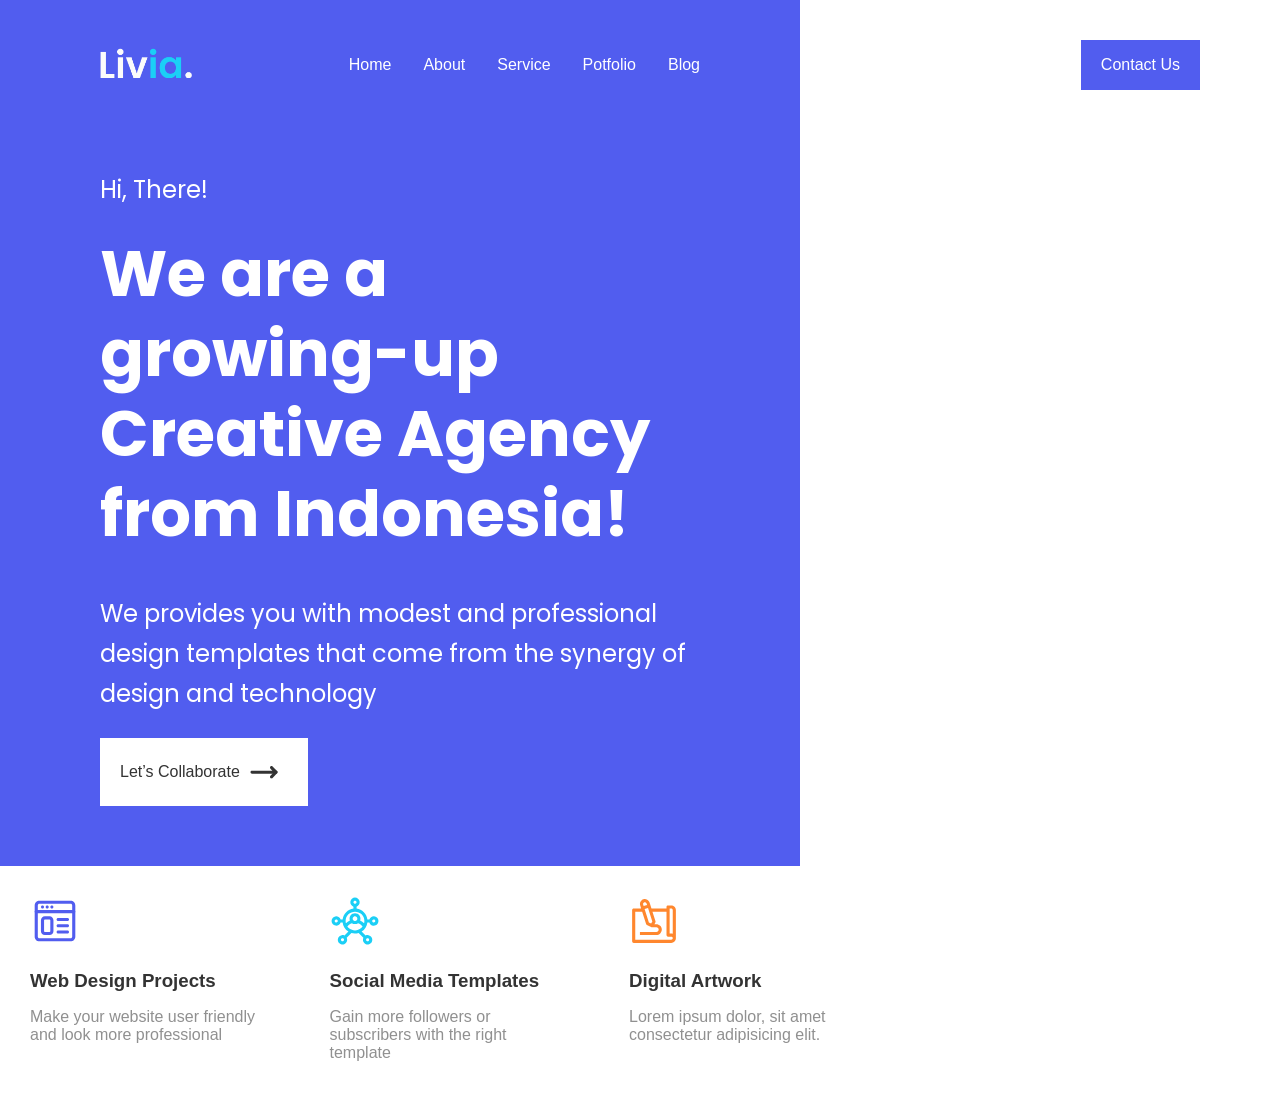
==== docs/index.html @ 88792b4c "Add docs folder" ====
<!doctype html>
<html lang="es">
  <head>
    <meta charset="UTF-8" />
    <meta name="viewport" content="width=device-width, initial-scale=1.0" />
    <title>Proyecto 02 - Creative Company</title>
    <link rel="preconnect" href="https://fonts.googleapis.com">
    <link href="https://fonts.googleapis.com/css2?family=Bebas+Neue&family=Poppins&display=swap" rel="stylesheet">
    <link rel="preconnect" href="https://fonts.gstatic.com" crossorigin>
    <script type="module" crossorigin src="./assets/index-CYFui5lR.js"></script>
    <link rel="stylesheet" crossorigin href="./assets/index-QRVGJ7D8.css">
  </head>
  <body>
    
    <div class="container">
      <div class="container-hero">
        <header>
          <figure>
            <img src="[data-uri]" alt="Livia" srcset="[data-uri] 2x"/>
            <figcaption>Logo de Livia</figcaption>
          </figure>
    
          <nav>
            <ul>
              <li><a href="#">Home</a></li>
              <li><a href="#">About</a></li>
              <li><a href="#">Service</a></li>
              <li><a href="#">Potfolio</a></li>
              <li><a href="#">Blog</a></li>
            </ul>
          </nav>
        </header>
    
        <section class="hero">
          <p>Hi, There!</p>
          <h1>We are a growing-up Creative Agency from Indonesia!</h1>
          <p>We provides you with modest and professional design templates that come from the synergy of design and technology</p>
          <a href="#">Let’s Collaborate <img src="data:image/svg+xml,%3csvg%20width='48'%20height='48'%20viewBox='0%200%2048%2048'%20fill='none'%20xmlns='http://www.w3.org/2000/svg'%3e%3cpath%20d='M10.5%2024.1999C10.5%2023.7892%2010.6581%2023.3954%2010.9394%2023.105C11.2207%2022.8146%2011.6022%2022.6515%2012%2022.6515L32.385%2022.6515L30.435%2020.6541C30.1526%2020.3625%2029.9939%2019.9671%2029.9939%2019.5547C29.9939%2019.1424%2030.1526%2018.7469%2030.435%2018.4554C30.7175%2018.1638%2031.1006%2018%2031.5%2018C31.8995%2018%2032.2826%2018.1638%2032.565%2018.4554L37.065%2023.1005C37.2732%2023.3183%2037.4142%2023.5948%2037.4702%2023.8951C37.5263%2024.1955%2037.4949%2024.5063%2037.38%2024.7883C37.2675%2025.071%2037.0764%2025.3131%2036.8308%2025.4839C36.5852%2025.6548%2036.2962%2025.7467%2036%2025.7483L12%2025.7483C11.6022%2025.7483%2011.2207%2025.5851%2010.9394%2025.2948C10.6581%2025.0044%2010.5%2024.6105%2010.5%2024.1999Z'%20fill='%23333333'/%3e%3cpath%20d='M30%2028.845C29.9988%2028.6412%2030.0367%2028.4392%2030.1113%2028.2506C30.186%2028.0619%2030.2959%2027.8903%2030.435%2027.7457L34.935%2023.1005C35.2174%2022.8089%2035.6005%2022.6451%2036%2022.6451C36.1978%2022.6451%2036.3936%2022.6854%2036.5763%2022.7635C36.7591%2022.8416%2036.9251%2022.9561%2037.065%2023.1005C37.2048%2023.2449%2037.3158%2023.4163%2037.3915%2023.6049C37.4671%2023.7935%2037.5061%2023.9957%2037.5061%2024.1999C37.5061%2024.6122%2037.3474%2025.0077%2037.065%2025.2992L32.565%2029.9444C32.4255%2030.0895%2032.2596%2030.2047%2032.0768%2030.2833C31.894%2030.3619%2031.698%2030.4024%2031.5%2030.4024C31.3019%2030.4024%2031.1059%2030.3619%2030.9231%2030.2833C30.7403%2030.2047%2030.5744%2030.0895%2030.435%2029.9444C30.2959%2029.7997%2030.186%2029.6281%2030.1113%2029.4395C30.0367%2029.2508%2029.9988%2029.0488%2030%2028.845Z'%20fill='%23333333'/%3e%3c/svg%3e" alt="Arrow"></a>
        </section>
      </div>

      <div class="contact-us">
        <a class="btn-contact" href="#">Contact Us</a>
      </div>    

    </div>  
    
    <main>
      <section class="categories">
        <article>
          <img src="data:image/svg+xml,%3csvg%20width='64'%20height='64'%20viewBox='0%200%2064%2064'%20fill='none'%20xmlns='http://www.w3.org/2000/svg'%3e%3cpath%20fill-rule='evenodd'%20clip-rule='evenodd'%20d='M58%2012C58%208.688%2055.312%206%2052%206H12C8.688%206%206%208.688%206%2012V52C6%2055.312%208.688%2058%2012%2058H52C55.312%2058%2058%2055.312%2058%2052V12ZM54%2012V52C54%2053.104%2053.104%2054%2052%2054H12C10.896%2054%2010%2053.104%2010%2052V12C10%2010.896%2010.896%2010%2012%2010H52C53.104%2010%2054%2010.896%2054%2012Z'%20fill='%23515DEF'/%3e%3cpath%20fill-rule='evenodd'%20clip-rule='evenodd'%20d='M30%2031C30%2028.24%2027.76%2026%2025%2026H19C16.24%2026%2014%2028.24%2014%2031V45C14%2047.76%2016.24%2050%2019%2050H25C27.76%2050%2030%2047.76%2030%2045V31ZM26%2031V45C26%2045.552%2025.552%2046%2025%2046H19C18.448%2046%2018%2045.552%2018%2045V31C18%2030.448%2018.448%2030%2019%2030H25C25.552%2030%2026%2030.448%2026%2031ZM36%2032H48C49.104%2032%2050%2031.104%2050%2030C50%2028.896%2049.104%2028%2048%2028H36C34.896%2028%2034%2028.896%2034%2030C34%2031.104%2034.896%2032%2036%2032ZM36%2040H48C49.104%2040%2050%2039.104%2050%2038C50%2036.896%2049.104%2036%2048%2036H36C34.896%2036%2034%2036.896%2034%2038C34%2039.104%2034.896%2040%2036%2040ZM36%2048H48C49.104%2048%2050%2047.104%2050%2046C50%2044.896%2049.104%2044%2048%2044H36C34.896%2044%2034%2044.896%2034%2046C34%2047.104%2034.896%2048%2036%2048ZM8%2022H56C57.104%2022%2058%2021.104%2058%2020C58%2018.896%2057.104%2018%2056%2018H8C6.896%2018%206%2018.896%206%2020C6%2021.104%206.896%2022%208%2022Z'%20fill='%23515DEF'/%3e%3cpath%20d='M16%2016C17.1046%2016%2018%2015.1046%2018%2014C18%2012.8954%2017.1046%2012%2016%2012C14.8954%2012%2014%2012.8954%2014%2014C14%2015.1046%2014.8954%2016%2016%2016Z'%20fill='%23515DEF'/%3e%3cpath%20d='M22%2016C23.1046%2016%2024%2015.1046%2024%2014C24%2012.8954%2023.1046%2012%2022%2012C20.8954%2012%2020%2012.8954%2020%2014C20%2015.1046%2020.8954%2016%2022%2016Z'%20fill='%23515DEF'/%3e%3cpath%20d='M28%2016C29.1046%2016%2030%2015.1046%2030%2014C30%2012.8954%2029.1046%2012%2028%2012C26.8954%2012%2026%2012.8954%2026%2014C26%2015.1046%2026.8954%2016%2028%2016Z'%20fill='%23515DEF'/%3e%3c/svg%3e" alt="">
          <h3>Web Design Projects</h3>
          <p>Make your website user friendly and look more professional</p>
        </article>
        <article>
          <img src="./assets/social_media-Bpk92I_T.svg" alt="">
          <h3>Social Media Templates</h3>
          <p>Gain more followers or subscribers with the right template</p>
        </article>
        <article>
          <img src="data:image/svg+xml,%3csvg%20width='64'%20height='64'%20viewBox='0%200%2064%2064'%20fill='none'%20xmlns='http://www.w3.org/2000/svg'%3e%3cpath%20d='M54%2012H50C49.4696%2012%2048.9609%2012.2107%2048.5858%2012.5858C48.2107%2012.9609%2048%2013.4696%2048%2014V16H28.7568L26.3184%208.332C25.7954%206.76639%2024.6828%205.46624%2023.2169%204.70756C21.7509%203.94889%2020.047%203.79142%2018.4668%204.2686C17.6666%204.50136%2016.9213%204.89246%2016.2751%205.41868C15.6289%205.9449%2015.095%206.59554%2014.705%207.332C14.3264%208.04102%2014.0942%208.81887%2014.022%209.61937C13.9499%2010.4199%2014.0393%2011.2267%2014.285%2011.992L15.56%2016H6C5.46957%2016%204.96086%2016.2107%204.58579%2016.5858C4.21071%2016.9609%204%2017.4696%204%2018V58C4%2058.5304%204.21071%2059.0391%204.58579%2059.4142C4.96086%2059.7893%205.46957%2060%206%2060H54C55.5908%2059.9983%2057.1159%2059.3656%2058.2407%2058.2407C59.3656%2057.1159%2059.9983%2055.5908%2060%2054V18C59.9983%2016.4092%2059.3656%2014.8841%2058.2407%2013.7593C57.1159%2012.6344%2055.5908%2012.0017%2054%2012ZM29.834%2032.5908L28.334%2035.333L25.434%2033.8466L19.98%2016.6976L24.3654%2015.392L29.834%2032.5908ZM18.24%209.2032C18.3828%208.93774%2018.5773%208.70362%2018.8121%208.51468C19.047%208.32573%2019.3173%208.18582%2019.6072%208.1032C20.183%207.91899%2020.808%207.96663%2021.3492%208.23598C21.8905%208.50534%2022.3053%208.97517%2022.5056%209.5456L23.1528%2011.58L18.7674%2012.8856L18.0976%2010.78C18.0143%2010.5211%2017.984%2010.248%2018.0084%209.97711C18.0329%209.70621%2018.1116%209.44301%2018.24%209.2032ZM54%2056H8V20H16.8316L21.873%2035.8536C21.9532%2036.1051%2022.0823%2036.3383%2022.2529%2036.5398C22.4235%2036.7412%2022.6323%2036.9069%2022.8672%2037.0274L28.2422%2039.78C28.5238%2039.9247%2028.8358%2040.0001%2029.1524%2040H35C35.7956%2040%2036.5587%2040.3161%2037.1213%2040.8787C37.6839%2041.4413%2038%2042.2043%2038%2043C38%2043.7957%2037.6839%2044.5587%2037.1213%2045.1213C36.5587%2045.6839%2035.7956%2046%2035%2046H14V50H35C36.8565%2050%2038.637%2049.2625%2039.9497%2047.9497C41.2625%2046.637%2042%2044.8565%2042%2043C42%2041.1435%2041.2625%2039.363%2039.9497%2038.0503C38.637%2036.7375%2036.8565%2036%2035%2036H32.528L33.754%2033.76C33.8844%2033.5229%2033.9651%2033.2618%2033.9913%2032.9925C34.0175%2032.7232%2033.9886%2032.4514%2033.9064%2032.1936L30.0288%2020H48V50C48%2050.5304%2048.2107%2051.0391%2048.5858%2051.4142C48.9609%2051.7893%2049.4696%2052%2050%2052H54C54.5304%2052%2055.0391%2052.2107%2055.4142%2052.5858C55.7893%2052.9609%2056%2053.4696%2056%2054C56%2054.5304%2055.7893%2055.0391%2055.4142%2055.4142C55.0391%2055.7893%2054.5304%2056%2054%2056ZM56%2048.3428C55.3578%2048.1153%2054.6813%2047.9994%2054%2048H52V16H54C54.5303%2016.0005%2055.0387%2016.2114%2055.4136%2016.5864C55.7886%2016.9613%2055.9995%2017.4697%2056%2018V48.3428Z'%20fill='%23FF872E'/%3e%3c/svg%3e" alt="">
          <h3>Digital Artwork</h3>
          <p>Lorem ipsum dolor, sit amet consectetur adipisicing elit.</p>
        </article>
      </section>
    </main>


  </body>
</html>
---- docs/assets/index-QRVGJ7D8.css ----
html{width:100%}body{margin:0;font-size:16px;font-family:Popins,sans-serif;color:#fff;background-image:url(./logo-hero.@2x-Qf42qD35.png);background-size:50%;background-repeat:no-repeat;background-position:right -80px top}.container{display:flex}.container-hero{width:60%;padding:0 100px;background-color:#515def}.container-hero header{display:flex;justify-content:space-between;align-items:center;gap:32px;padding-top:40px;margin-bottom:80px}.container-hero header figure{margin:0}.container-hero header figure img{width:92px}.container-hero header figure figcaption{display:none}.container-hero header nav ul{display:flex;list-style:none;gap:32px}.container-hero header nav ul li a{text-decoration:none;color:#fff}.hero{flex:auto;margin-bottom:60px}.hero p{font-family:Poppins;font-weight:400;font-size:24px;line-height:40px;letter-spacing:0%}.hero h1{font-family:Poppins,sans-serif;font-size:64px;line-height:80px;letter-spacing:0%;font-weight:700;margin:0 0 40px}.hero a{display:inline-flex;align-items:center;padding:10px 20px;text-decoration:none;color:#333;background-color:#fff}.contact-us{display:flex;justify-content:end;align-items:start;width:40%;padding-top:40px;padding-right:80px}.contact-us .btn-contact{display:inline-block;padding:16px 20px;background-color:#515def;text-decoration:none;color:#fff}.categories{margin:0;width:65%;display:flex;justify-content:space-between;padding:30px;background-color:#fff}.categories article{width:28%}.categories article img{width:50px}.categories article h3{color:#333;margin:20px 0 8px}.categories article p{color:#909090}
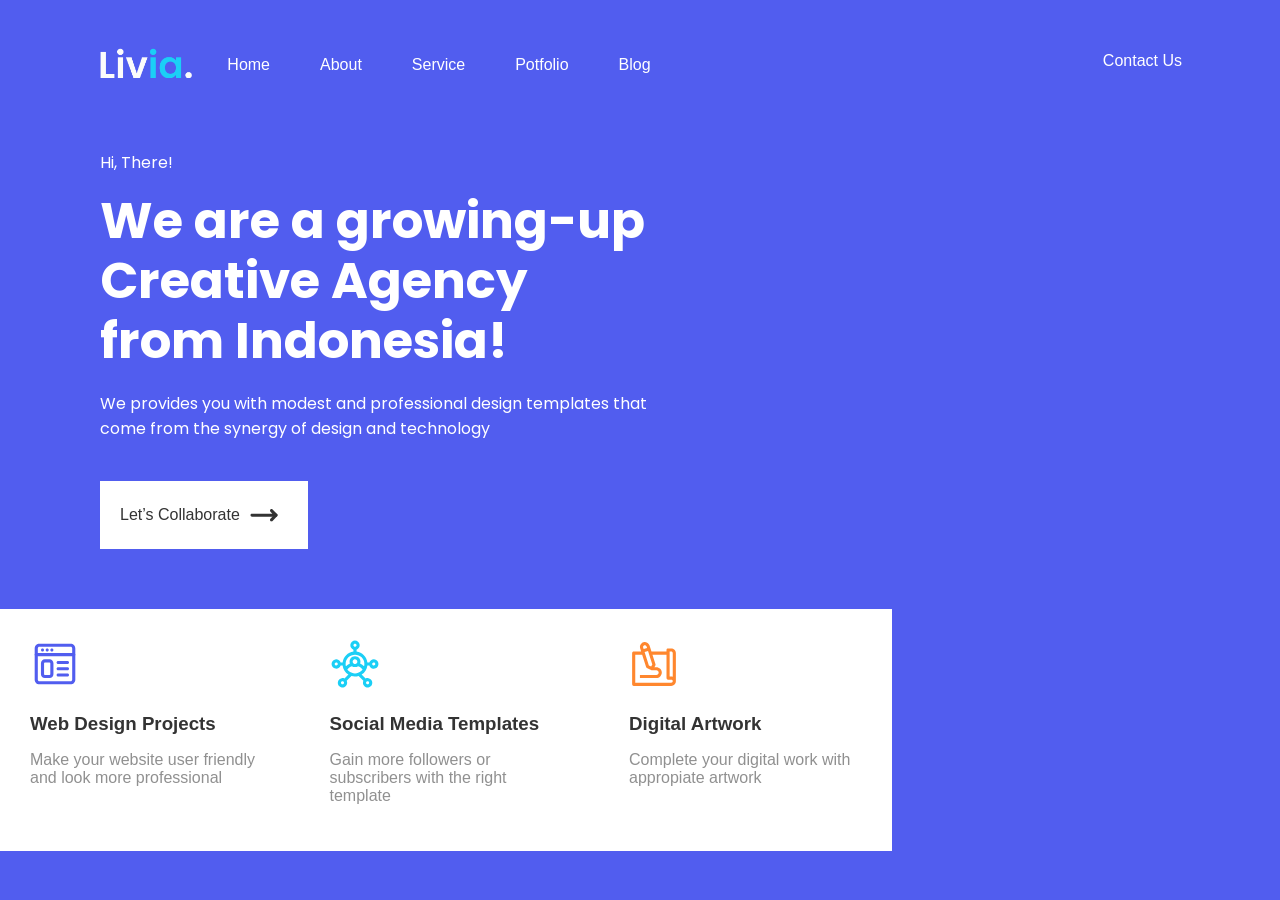
==== commit e7af8f1f: "Improve page layout and styles" ====
--- a/docs/index.html
+++ b/docs/index.html
@@ -7,8 +7,8 @@
     <link rel="preconnect" href="https://fonts.googleapis.com">
     <link href="https://fonts.googleapis.com/css2?family=Bebas+Neue&family=Poppins&display=swap" rel="stylesheet">
     <link rel="preconnect" href="https://fonts.gstatic.com" crossorigin>
-    <script type="module" crossorigin src="./assets/index-CYFui5lR.js"></script>
-    <link rel="stylesheet" crossorigin href="./assets/index-QRVGJ7D8.css">
+    <script type="module" crossorigin src="./assets/index-Beh_ovis.js"></script>
+    <link rel="stylesheet" crossorigin href="./assets/index-CEhjNaqv.css">
   </head>
   <body>
     
@@ -16,7 +16,7 @@
       <div class="container-hero">
         <header>
           <figure>
-            <img src="[data-uri]" alt="Livia" srcset="[data-uri] 2x"/>
+            <a href=""><img src="[data-uri]" alt="Logo Livia" srcset="[data-uri] 2x"/></a>
             <figcaption>Logo de Livia</figcaption>
           </figure>
     
@@ -60,7 +60,7 @@
         <article>
           <img src="data:image/svg+xml,%3csvg%20width='64'%20height='64'%20viewBox='0%200%2064%2064'%20fill='none'%20xmlns='http://www.w3.org/2000/svg'%3e%3cpath%20d='M54%2012H50C49.4696%2012%2048.9609%2012.2107%2048.5858%2012.5858C48.2107%2012.9609%2048%2013.4696%2048%2014V16H28.7568L26.3184%208.332C25.7954%206.76639%2024.6828%205.46624%2023.2169%204.70756C21.7509%203.94889%2020.047%203.79142%2018.4668%204.2686C17.6666%204.50136%2016.9213%204.89246%2016.2751%205.41868C15.6289%205.9449%2015.095%206.59554%2014.705%207.332C14.3264%208.04102%2014.0942%208.81887%2014.022%209.61937C13.9499%2010.4199%2014.0393%2011.2267%2014.285%2011.992L15.56%2016H6C5.46957%2016%204.96086%2016.2107%204.58579%2016.5858C4.21071%2016.9609%204%2017.4696%204%2018V58C4%2058.5304%204.21071%2059.0391%204.58579%2059.4142C4.96086%2059.7893%205.46957%2060%206%2060H54C55.5908%2059.9983%2057.1159%2059.3656%2058.2407%2058.2407C59.3656%2057.1159%2059.9983%2055.5908%2060%2054V18C59.9983%2016.4092%2059.3656%2014.8841%2058.2407%2013.7593C57.1159%2012.6344%2055.5908%2012.0017%2054%2012ZM29.834%2032.5908L28.334%2035.333L25.434%2033.8466L19.98%2016.6976L24.3654%2015.392L29.834%2032.5908ZM18.24%209.2032C18.3828%208.93774%2018.5773%208.70362%2018.8121%208.51468C19.047%208.32573%2019.3173%208.18582%2019.6072%208.1032C20.183%207.91899%2020.808%207.96663%2021.3492%208.23598C21.8905%208.50534%2022.3053%208.97517%2022.5056%209.5456L23.1528%2011.58L18.7674%2012.8856L18.0976%2010.78C18.0143%2010.5211%2017.984%2010.248%2018.0084%209.97711C18.0329%209.70621%2018.1116%209.44301%2018.24%209.2032ZM54%2056H8V20H16.8316L21.873%2035.8536C21.9532%2036.1051%2022.0823%2036.3383%2022.2529%2036.5398C22.4235%2036.7412%2022.6323%2036.9069%2022.8672%2037.0274L28.2422%2039.78C28.5238%2039.9247%2028.8358%2040.0001%2029.1524%2040H35C35.7956%2040%2036.5587%2040.3161%2037.1213%2040.8787C37.6839%2041.4413%2038%2042.2043%2038%2043C38%2043.7957%2037.6839%2044.5587%2037.1213%2045.1213C36.5587%2045.6839%2035.7956%2046%2035%2046H14V50H35C36.8565%2050%2038.637%2049.2625%2039.9497%2047.9497C41.2625%2046.637%2042%2044.8565%2042%2043C42%2041.1435%2041.2625%2039.363%2039.9497%2038.0503C38.637%2036.7375%2036.8565%2036%2035%2036H32.528L33.754%2033.76C33.8844%2033.5229%2033.9651%2033.2618%2033.9913%2032.9925C34.0175%2032.7232%2033.9886%2032.4514%2033.9064%2032.1936L30.0288%2020H48V50C48%2050.5304%2048.2107%2051.0391%2048.5858%2051.4142C48.9609%2051.7893%2049.4696%2052%2050%2052H54C54.5304%2052%2055.0391%2052.2107%2055.4142%2052.5858C55.7893%2052.9609%2056%2053.4696%2056%2054C56%2054.5304%2055.7893%2055.0391%2055.4142%2055.4142C55.0391%2055.7893%2054.5304%2056%2054%2056ZM56%2048.3428C55.3578%2048.1153%2054.6813%2047.9994%2054%2048H52V16H54C54.5303%2016.0005%2055.0387%2016.2114%2055.4136%2016.5864C55.7886%2016.9613%2055.9995%2017.4697%2056%2018V48.3428Z'%20fill='%23FF872E'/%3e%3c/svg%3e" alt="">
           <h3>Digital Artwork</h3>
-          <p>Lorem ipsum dolor, sit amet consectetur adipisicing elit.</p>
+          <p>Complete your digital work with appropiate artwork</p>
         </article>
       </section>
     </main>
--- a/docs/assets/index-CEhjNaqv.css
+++ b/docs/assets/index-CEhjNaqv.css
@@ -0,0 +1 @@
+html{width:100%}body{margin:0;font-size:16px;font-family:Popins,sans-serif;color:#fff;background-color:#515def;background-image:url(./logo-hero.@2x-Qf42qD35.png);background-size:50%;background-repeat:no-repeat;background-position:right -80px top}.container{display:flex}.container-hero{width:45%;padding:0 60px 0 100px}.container-hero header{display:flex;justify-content:space-between;align-items:center;gap:32px;padding-top:40px;margin-bottom:60px}.container-hero header figure{margin:0}.container-hero header figure img{width:92px}.container-hero header figure figcaption{display:none}.container-hero header nav ul{display:flex;list-style:none;gap:50px;padding:0}.container-hero header nav ul li a{text-decoration:none;color:#fff;font-weight:300}.container-hero header nav ul li a:hover{text-decoration:underline}.hero{flex:auto;margin-bottom:60px}.hero p{font-family:Poppins,sans-serif;font-weight:400;font-size:16px}.hero p:nth-child(3){margin-bottom:40px}.hero h1{font-family:Poppins,sans-serif;font-size:50px;font-weight:700;line-height:1.2em;margin:0 0 20px}.hero a{display:inline-flex;align-items:center;padding:10px 20px;text-decoration:none;color:#333;background-color:#fff}.hero a:hover{background-color:#353d94;color:#fff}.hero a:hover img{filter:invert(1)}.contact-us{display:flex;justify-content:end;align-items:start;width:40%;padding-top:40px;padding-right:80px}.contact-us .btn-contact{display:inline-block;padding:12px 18px;background-color:#515def;text-decoration:none;color:#fff}.contact-us .btn-contact:hover{background-color:#353d94}.categories{margin:0;width:65%;display:flex;justify-content:space-between;padding:30px;background-color:#fff}.categories article{width:28%}.categories article img{width:50px}.categories article h3{color:#333;margin:20px 0 8px}.categories article p{color:#909090}
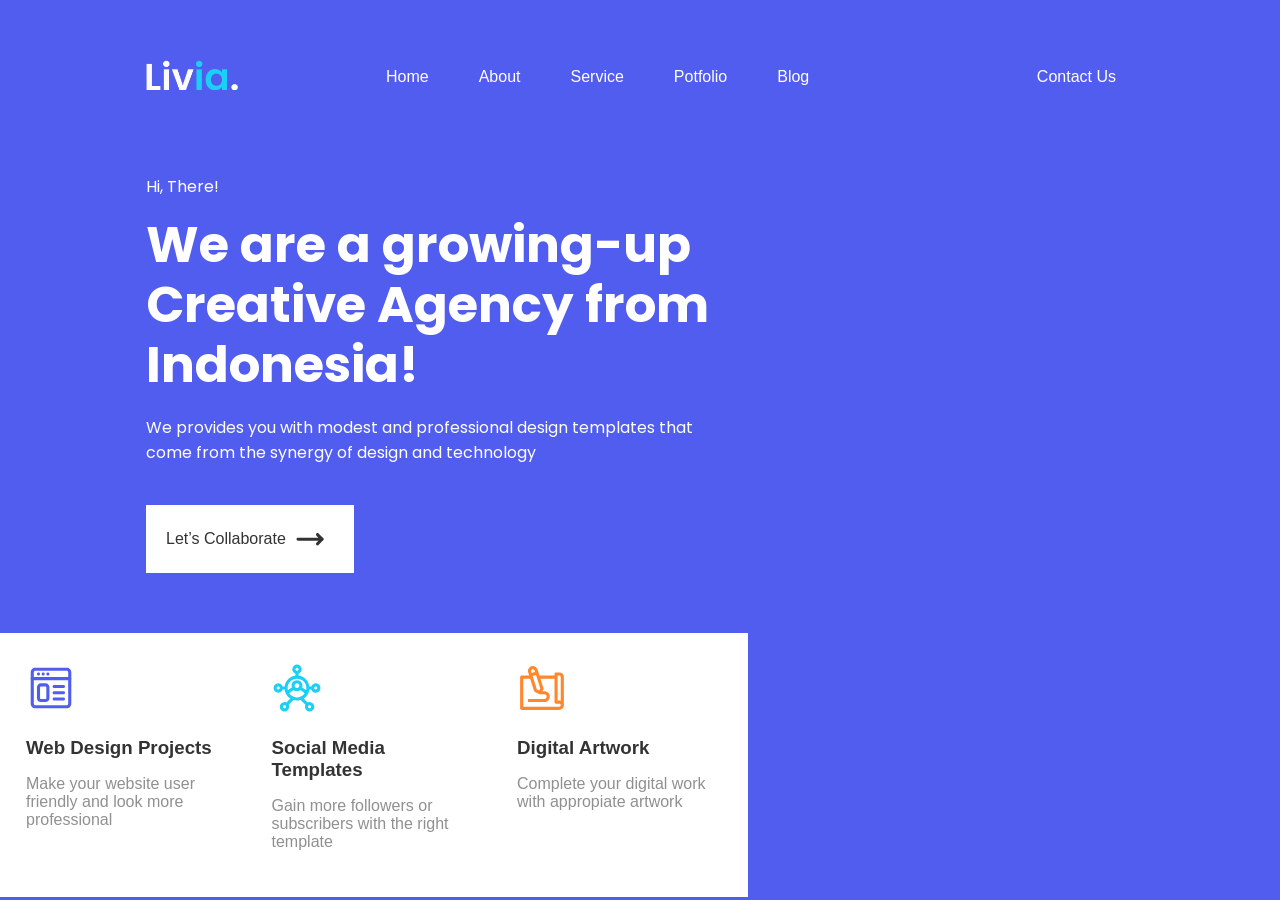
==== commit 8f2cab81: "chore: Regenerate dist files with updated source code" ====
--- a/docs/index.html
+++ b/docs/index.html
@@ -7,64 +7,57 @@
     <link rel="preconnect" href="https://fonts.googleapis.com">
     <link href="https://fonts.googleapis.com/css2?family=Bebas+Neue&family=Poppins&display=swap" rel="stylesheet">
     <link rel="preconnect" href="https://fonts.gstatic.com" crossorigin>
-    <script type="module" crossorigin src="./assets/index-Beh_ovis.js"></script>
-    <link rel="stylesheet" crossorigin href="./assets/index-CEhjNaqv.css">
+    <script type="module" crossorigin src="./assets/index-D3RqbqjG.js"></script>
+    <link rel="stylesheet" crossorigin href="./assets/index-B9Bww2rE.css">
   </head>
   <body>
-    
+
     <div class="container">
-      <div class="container-hero">
-        <header>
-          <figure>
-            <a href=""><img src="[data-uri]" alt="Logo Livia" srcset="[data-uri] 2x"/></a>
-            <figcaption>Logo de Livia</figcaption>
-          </figure>
-    
-          <nav>
-            <ul>
-              <li><a href="#">Home</a></li>
-              <li><a href="#">About</a></li>
-              <li><a href="#">Service</a></li>
-              <li><a href="#">Potfolio</a></li>
-              <li><a href="#">Blog</a></li>
-            </ul>
-          </nav>
-        </header>
-    
-        <section class="hero">
-          <p>Hi, There!</p>
-          <h1>We are a growing-up Creative Agency from Indonesia!</h1>
-          <p>We provides you with modest and professional design templates that come from the synergy of design and technology</p>
-          <a href="#">Let’s Collaborate <img src="data:image/svg+xml,%3csvg%20width='48'%20height='48'%20viewBox='0%200%2048%2048'%20fill='none'%20xmlns='http://www.w3.org/2000/svg'%3e%3cpath%20d='M10.5%2024.1999C10.5%2023.7892%2010.6581%2023.3954%2010.9394%2023.105C11.2207%2022.8146%2011.6022%2022.6515%2012%2022.6515L32.385%2022.6515L30.435%2020.6541C30.1526%2020.3625%2029.9939%2019.9671%2029.9939%2019.5547C29.9939%2019.1424%2030.1526%2018.7469%2030.435%2018.4554C30.7175%2018.1638%2031.1006%2018%2031.5%2018C31.8995%2018%2032.2826%2018.1638%2032.565%2018.4554L37.065%2023.1005C37.2732%2023.3183%2037.4142%2023.5948%2037.4702%2023.8951C37.5263%2024.1955%2037.4949%2024.5063%2037.38%2024.7883C37.2675%2025.071%2037.0764%2025.3131%2036.8308%2025.4839C36.5852%2025.6548%2036.2962%2025.7467%2036%2025.7483L12%2025.7483C11.6022%2025.7483%2011.2207%2025.5851%2010.9394%2025.2948C10.6581%2025.0044%2010.5%2024.6105%2010.5%2024.1999Z'%20fill='%23333333'/%3e%3cpath%20d='M30%2028.845C29.9988%2028.6412%2030.0367%2028.4392%2030.1113%2028.2506C30.186%2028.0619%2030.2959%2027.8903%2030.435%2027.7457L34.935%2023.1005C35.2174%2022.8089%2035.6005%2022.6451%2036%2022.6451C36.1978%2022.6451%2036.3936%2022.6854%2036.5763%2022.7635C36.7591%2022.8416%2036.9251%2022.9561%2037.065%2023.1005C37.2048%2023.2449%2037.3158%2023.4163%2037.3915%2023.6049C37.4671%2023.7935%2037.5061%2023.9957%2037.5061%2024.1999C37.5061%2024.6122%2037.3474%2025.0077%2037.065%2025.2992L32.565%2029.9444C32.4255%2030.0895%2032.2596%2030.2047%2032.0768%2030.2833C31.894%2030.3619%2031.698%2030.4024%2031.5%2030.4024C31.3019%2030.4024%2031.1059%2030.3619%2030.9231%2030.2833C30.7403%2030.2047%2030.5744%2030.0895%2030.435%2029.9444C30.2959%2029.7997%2030.186%2029.6281%2030.1113%2029.4395C30.0367%2029.2508%2029.9988%2029.0488%2030%2028.845Z'%20fill='%23333333'/%3e%3c/svg%3e" alt="Arrow"></a>
+      <header class="container-header">
+        <figure>
+          <a href="#"><img src="[data-uri]" alt="Logo Livia" srcset="[data-uri] 2x"/></a>
+          <figcaption>Logo de Livia</figcaption>
+        </figure>
+
+        <nav>
+          <ul>
+            <li><a href="#">Home</a></li>
+            <li><a href="#">About</a></li>
+            <li><a href="#">Service</a></li>
+            <li><a href="#">Potfolio</a></li>
+            <li><a href="#">Blog</a></li>
+            <li><a class="btn-contact" href="#">Contact Us</a></li>
+          </ul>
+        </nav>
+      </header>
+
+      <section class="hero">
+        <p>Hi, There!</p>
+        <h1>We are a growing-up Creative Agency from Indonesia!</h1>
+        <p>We provides you with modest and professional design templates that come from the synergy of design and technology</p>
+        <a href="#">Let’s Collaborate <img src="data:image/svg+xml,%3csvg%20width='48'%20height='48'%20viewBox='0%200%2048%2048'%20fill='none'%20xmlns='http://www.w3.org/2000/svg'%3e%3cpath%20d='M10.5%2024.1999C10.5%2023.7892%2010.6581%2023.3954%2010.9394%2023.105C11.2207%2022.8146%2011.6022%2022.6515%2012%2022.6515L32.385%2022.6515L30.435%2020.6541C30.1526%2020.3625%2029.9939%2019.9671%2029.9939%2019.5547C29.9939%2019.1424%2030.1526%2018.7469%2030.435%2018.4554C30.7175%2018.1638%2031.1006%2018%2031.5%2018C31.8995%2018%2032.2826%2018.1638%2032.565%2018.4554L37.065%2023.1005C37.2732%2023.3183%2037.4142%2023.5948%2037.4702%2023.8951C37.5263%2024.1955%2037.4949%2024.5063%2037.38%2024.7883C37.2675%2025.071%2037.0764%2025.3131%2036.8308%2025.4839C36.5852%2025.6548%2036.2962%2025.7467%2036%2025.7483L12%2025.7483C11.6022%2025.7483%2011.2207%2025.5851%2010.9394%2025.2948C10.6581%2025.0044%2010.5%2024.6105%2010.5%2024.1999Z'%20fill='%23333333'/%3e%3cpath%20d='M30%2028.845C29.9988%2028.6412%2030.0367%2028.4392%2030.1113%2028.2506C30.186%2028.0619%2030.2959%2027.8903%2030.435%2027.7457L34.935%2023.1005C35.2174%2022.8089%2035.6005%2022.6451%2036%2022.6451C36.1978%2022.6451%2036.3936%2022.6854%2036.5763%2022.7635C36.7591%2022.8416%2036.9251%2022.9561%2037.065%2023.1005C37.2048%2023.2449%2037.3158%2023.4163%2037.3915%2023.6049C37.4671%2023.7935%2037.5061%2023.9957%2037.5061%2024.1999C37.5061%2024.6122%2037.3474%2025.0077%2037.065%2025.2992L32.565%2029.9444C32.4255%2030.0895%2032.2596%2030.2047%2032.0768%2030.2833C31.894%2030.3619%2031.698%2030.4024%2031.5%2030.4024C31.3019%2030.4024%2031.1059%2030.3619%2030.9231%2030.2833C30.7403%2030.2047%2030.5744%2030.0895%2030.435%2029.9444C30.2959%2029.7997%2030.186%2029.6281%2030.1113%2029.4395C30.0367%2029.2508%2029.9988%2029.0488%2030%2028.845Z'%20fill='%23333333'/%3e%3c/svg%3e" alt="Arrow"></a>
+      </section>
+      
+      <main>
+        <section class="categories">
+          <article>
+            <img src="data:image/svg+xml,%3csvg%20width='64'%20height='64'%20viewBox='0%200%2064%2064'%20fill='none'%20xmlns='http://www.w3.org/2000/svg'%3e%3cpath%20fill-rule='evenodd'%20clip-rule='evenodd'%20d='M58%2012C58%208.688%2055.312%206%2052%206H12C8.688%206%206%208.688%206%2012V52C6%2055.312%208.688%2058%2012%2058H52C55.312%2058%2058%2055.312%2058%2052V12ZM54%2012V52C54%2053.104%2053.104%2054%2052%2054H12C10.896%2054%2010%2053.104%2010%2052V12C10%2010.896%2010.896%2010%2012%2010H52C53.104%2010%2054%2010.896%2054%2012Z'%20fill='%23515DEF'/%3e%3cpath%20fill-rule='evenodd'%20clip-rule='evenodd'%20d='M30%2031C30%2028.24%2027.76%2026%2025%2026H19C16.24%2026%2014%2028.24%2014%2031V45C14%2047.76%2016.24%2050%2019%2050H25C27.76%2050%2030%2047.76%2030%2045V31ZM26%2031V45C26%2045.552%2025.552%2046%2025%2046H19C18.448%2046%2018%2045.552%2018%2045V31C18%2030.448%2018.448%2030%2019%2030H25C25.552%2030%2026%2030.448%2026%2031ZM36%2032H48C49.104%2032%2050%2031.104%2050%2030C50%2028.896%2049.104%2028%2048%2028H36C34.896%2028%2034%2028.896%2034%2030C34%2031.104%2034.896%2032%2036%2032ZM36%2040H48C49.104%2040%2050%2039.104%2050%2038C50%2036.896%2049.104%2036%2048%2036H36C34.896%2036%2034%2036.896%2034%2038C34%2039.104%2034.896%2040%2036%2040ZM36%2048H48C49.104%2048%2050%2047.104%2050%2046C50%2044.896%2049.104%2044%2048%2044H36C34.896%2044%2034%2044.896%2034%2046C34%2047.104%2034.896%2048%2036%2048ZM8%2022H56C57.104%2022%2058%2021.104%2058%2020C58%2018.896%2057.104%2018%2056%2018H8C6.896%2018%206%2018.896%206%2020C6%2021.104%206.896%2022%208%2022Z'%20fill='%23515DEF'/%3e%3cpath%20d='M16%2016C17.1046%2016%2018%2015.1046%2018%2014C18%2012.8954%2017.1046%2012%2016%2012C14.8954%2012%2014%2012.8954%2014%2014C14%2015.1046%2014.8954%2016%2016%2016Z'%20fill='%23515DEF'/%3e%3cpath%20d='M22%2016C23.1046%2016%2024%2015.1046%2024%2014C24%2012.8954%2023.1046%2012%2022%2012C20.8954%2012%2020%2012.8954%2020%2014C20%2015.1046%2020.8954%2016%2022%2016Z'%20fill='%23515DEF'/%3e%3cpath%20d='M28%2016C29.1046%2016%2030%2015.1046%2030%2014C30%2012.8954%2029.1046%2012%2028%2012C26.8954%2012%2026%2012.8954%2026%2014C26%2015.1046%2026.8954%2016%2028%2016Z'%20fill='%23515DEF'/%3e%3c/svg%3e" alt="">
+            <h3>Web Design Projects</h3>
+            <p>Make your website user friendly and look more professional</p>
+          </article>
+          <article>
+            <img src="./assets/social_media-Bpk92I_T.svg" alt="">
+            <h3>Social Media Templates</h3>
+            <p>Gain more followers or subscribers with the right template</p>
+          </article>
+          <article>
+            <img src="data:image/svg+xml,%3csvg%20width='64'%20height='64'%20viewBox='0%200%2064%2064'%20fill='none'%20xmlns='http://www.w3.org/2000/svg'%3e%3cpath%20d='M54%2012H50C49.4696%2012%2048.9609%2012.2107%2048.5858%2012.5858C48.2107%2012.9609%2048%2013.4696%2048%2014V16H28.7568L26.3184%208.332C25.7954%206.76639%2024.6828%205.46624%2023.2169%204.70756C21.7509%203.94889%2020.047%203.79142%2018.4668%204.2686C17.6666%204.50136%2016.9213%204.89246%2016.2751%205.41868C15.6289%205.9449%2015.095%206.59554%2014.705%207.332C14.3264%208.04102%2014.0942%208.81887%2014.022%209.61937C13.9499%2010.4199%2014.0393%2011.2267%2014.285%2011.992L15.56%2016H6C5.46957%2016%204.96086%2016.2107%204.58579%2016.5858C4.21071%2016.9609%204%2017.4696%204%2018V58C4%2058.5304%204.21071%2059.0391%204.58579%2059.4142C4.96086%2059.7893%205.46957%2060%206%2060H54C55.5908%2059.9983%2057.1159%2059.3656%2058.2407%2058.2407C59.3656%2057.1159%2059.9983%2055.5908%2060%2054V18C59.9983%2016.4092%2059.3656%2014.8841%2058.2407%2013.7593C57.1159%2012.6344%2055.5908%2012.0017%2054%2012ZM29.834%2032.5908L28.334%2035.333L25.434%2033.8466L19.98%2016.6976L24.3654%2015.392L29.834%2032.5908ZM18.24%209.2032C18.3828%208.93774%2018.5773%208.70362%2018.8121%208.51468C19.047%208.32573%2019.3173%208.18582%2019.6072%208.1032C20.183%207.91899%2020.808%207.96663%2021.3492%208.23598C21.8905%208.50534%2022.3053%208.97517%2022.5056%209.5456L23.1528%2011.58L18.7674%2012.8856L18.0976%2010.78C18.0143%2010.5211%2017.984%2010.248%2018.0084%209.97711C18.0329%209.70621%2018.1116%209.44301%2018.24%209.2032ZM54%2056H8V20H16.8316L21.873%2035.8536C21.9532%2036.1051%2022.0823%2036.3383%2022.2529%2036.5398C22.4235%2036.7412%2022.6323%2036.9069%2022.8672%2037.0274L28.2422%2039.78C28.5238%2039.9247%2028.8358%2040.0001%2029.1524%2040H35C35.7956%2040%2036.5587%2040.3161%2037.1213%2040.8787C37.6839%2041.4413%2038%2042.2043%2038%2043C38%2043.7957%2037.6839%2044.5587%2037.1213%2045.1213C36.5587%2045.6839%2035.7956%2046%2035%2046H14V50H35C36.8565%2050%2038.637%2049.2625%2039.9497%2047.9497C41.2625%2046.637%2042%2044.8565%2042%2043C42%2041.1435%2041.2625%2039.363%2039.9497%2038.0503C38.637%2036.7375%2036.8565%2036%2035%2036H32.528L33.754%2033.76C33.8844%2033.5229%2033.9651%2033.2618%2033.9913%2032.9925C34.0175%2032.7232%2033.9886%2032.4514%2033.9064%2032.1936L30.0288%2020H48V50C48%2050.5304%2048.2107%2051.0391%2048.5858%2051.4142C48.9609%2051.7893%2049.4696%2052%2050%2052H54C54.5304%2052%2055.0391%2052.2107%2055.4142%2052.5858C55.7893%2052.9609%2056%2053.4696%2056%2054C56%2054.5304%2055.7893%2055.0391%2055.4142%2055.4142C55.0391%2055.7893%2054.5304%2056%2054%2056ZM56%2048.3428C55.3578%2048.1153%2054.6813%2047.9994%2054%2048H52V16H54C54.5303%2016.0005%2055.0387%2016.2114%2055.4136%2016.5864C55.7886%2016.9613%2055.9995%2017.4697%2056%2018V48.3428Z'%20fill='%23FF872E'/%3e%3c/svg%3e" alt="">
+            <h3>Digital Artwork</h3>
+            <p>Complete your digital work with appropiate artwork</p>
+          </article>
         </section>
-      </div>
-
-      <div class="contact-us">
-        <a class="btn-contact" href="#">Contact Us</a>
-      </div>    
-
-    </div>  
-    
-    <main>
-      <section class="categories">
-        <article>
-          <img src="data:image/svg+xml,%3csvg%20width='64'%20height='64'%20viewBox='0%200%2064%2064'%20fill='none'%20xmlns='http://www.w3.org/2000/svg'%3e%3cpath%20fill-rule='evenodd'%20clip-rule='evenodd'%20d='M58%2012C58%208.688%2055.312%206%2052%206H12C8.688%206%206%208.688%206%2012V52C6%2055.312%208.688%2058%2012%2058H52C55.312%2058%2058%2055.312%2058%2052V12ZM54%2012V52C54%2053.104%2053.104%2054%2052%2054H12C10.896%2054%2010%2053.104%2010%2052V12C10%2010.896%2010.896%2010%2012%2010H52C53.104%2010%2054%2010.896%2054%2012Z'%20fill='%23515DEF'/%3e%3cpath%20fill-rule='evenodd'%20clip-rule='evenodd'%20d='M30%2031C30%2028.24%2027.76%2026%2025%2026H19C16.24%2026%2014%2028.24%2014%2031V45C14%2047.76%2016.24%2050%2019%2050H25C27.76%2050%2030%2047.76%2030%2045V31ZM26%2031V45C26%2045.552%2025.552%2046%2025%2046H19C18.448%2046%2018%2045.552%2018%2045V31C18%2030.448%2018.448%2030%2019%2030H25C25.552%2030%2026%2030.448%2026%2031ZM36%2032H48C49.104%2032%2050%2031.104%2050%2030C50%2028.896%2049.104%2028%2048%2028H36C34.896%2028%2034%2028.896%2034%2030C34%2031.104%2034.896%2032%2036%2032ZM36%2040H48C49.104%2040%2050%2039.104%2050%2038C50%2036.896%2049.104%2036%2048%2036H36C34.896%2036%2034%2036.896%2034%2038C34%2039.104%2034.896%2040%2036%2040ZM36%2048H48C49.104%2048%2050%2047.104%2050%2046C50%2044.896%2049.104%2044%2048%2044H36C34.896%2044%2034%2044.896%2034%2046C34%2047.104%2034.896%2048%2036%2048ZM8%2022H56C57.104%2022%2058%2021.104%2058%2020C58%2018.896%2057.104%2018%2056%2018H8C6.896%2018%206%2018.896%206%2020C6%2021.104%206.896%2022%208%2022Z'%20fill='%23515DEF'/%3e%3cpath%20d='M16%2016C17.1046%2016%2018%2015.1046%2018%2014C18%2012.8954%2017.1046%2012%2016%2012C14.8954%2012%2014%2012.8954%2014%2014C14%2015.1046%2014.8954%2016%2016%2016Z'%20fill='%23515DEF'/%3e%3cpath%20d='M22%2016C23.1046%2016%2024%2015.1046%2024%2014C24%2012.8954%2023.1046%2012%2022%2012C20.8954%2012%2020%2012.8954%2020%2014C20%2015.1046%2020.8954%2016%2022%2016Z'%20fill='%23515DEF'/%3e%3cpath%20d='M28%2016C29.1046%2016%2030%2015.1046%2030%2014C30%2012.8954%2029.1046%2012%2028%2012C26.8954%2012%2026%2012.8954%2026%2014C26%2015.1046%2026.8954%2016%2028%2016Z'%20fill='%23515DEF'/%3e%3c/svg%3e" alt="">
-          <h3>Web Design Projects</h3>
-          <p>Make your website user friendly and look more professional</p>
-        </article>
-        <article>
-          <img src="./assets/social_media-Bpk92I_T.svg" alt="">
-          <h3>Social Media Templates</h3>
-          <p>Gain more followers or subscribers with the right template</p>
-        </article>
-        <article>
-          <img src="data:image/svg+xml,%3csvg%20width='64'%20height='64'%20viewBox='0%200%2064%2064'%20fill='none'%20xmlns='http://www.w3.org/2000/svg'%3e%3cpath%20d='M54%2012H50C49.4696%2012%2048.9609%2012.2107%2048.5858%2012.5858C48.2107%2012.9609%2048%2013.4696%2048%2014V16H28.7568L26.3184%208.332C25.7954%206.76639%2024.6828%205.46624%2023.2169%204.70756C21.7509%203.94889%2020.047%203.79142%2018.4668%204.2686C17.6666%204.50136%2016.9213%204.89246%2016.2751%205.41868C15.6289%205.9449%2015.095%206.59554%2014.705%207.332C14.3264%208.04102%2014.0942%208.81887%2014.022%209.61937C13.9499%2010.4199%2014.0393%2011.2267%2014.285%2011.992L15.56%2016H6C5.46957%2016%204.96086%2016.2107%204.58579%2016.5858C4.21071%2016.9609%204%2017.4696%204%2018V58C4%2058.5304%204.21071%2059.0391%204.58579%2059.4142C4.96086%2059.7893%205.46957%2060%206%2060H54C55.5908%2059.9983%2057.1159%2059.3656%2058.2407%2058.2407C59.3656%2057.1159%2059.9983%2055.5908%2060%2054V18C59.9983%2016.4092%2059.3656%2014.8841%2058.2407%2013.7593C57.1159%2012.6344%2055.5908%2012.0017%2054%2012ZM29.834%2032.5908L28.334%2035.333L25.434%2033.8466L19.98%2016.6976L24.3654%2015.392L29.834%2032.5908ZM18.24%209.2032C18.3828%208.93774%2018.5773%208.70362%2018.8121%208.51468C19.047%208.32573%2019.3173%208.18582%2019.6072%208.1032C20.183%207.91899%2020.808%207.96663%2021.3492%208.23598C21.8905%208.50534%2022.3053%208.97517%2022.5056%209.5456L23.1528%2011.58L18.7674%2012.8856L18.0976%2010.78C18.0143%2010.5211%2017.984%2010.248%2018.0084%209.97711C18.0329%209.70621%2018.1116%209.44301%2018.24%209.2032ZM54%2056H8V20H16.8316L21.873%2035.8536C21.9532%2036.1051%2022.0823%2036.3383%2022.2529%2036.5398C22.4235%2036.7412%2022.6323%2036.9069%2022.8672%2037.0274L28.2422%2039.78C28.5238%2039.9247%2028.8358%2040.0001%2029.1524%2040H35C35.7956%2040%2036.5587%2040.3161%2037.1213%2040.8787C37.6839%2041.4413%2038%2042.2043%2038%2043C38%2043.7957%2037.6839%2044.5587%2037.1213%2045.1213C36.5587%2045.6839%2035.7956%2046%2035%2046H14V50H35C36.8565%2050%2038.637%2049.2625%2039.9497%2047.9497C41.2625%2046.637%2042%2044.8565%2042%2043C42%2041.1435%2041.2625%2039.363%2039.9497%2038.0503C38.637%2036.7375%2036.8565%2036%2035%2036H32.528L33.754%2033.76C33.8844%2033.5229%2033.9651%2033.2618%2033.9913%2032.9925C34.0175%2032.7232%2033.9886%2032.4514%2033.9064%2032.1936L30.0288%2020H48V50C48%2050.5304%2048.2107%2051.0391%2048.5858%2051.4142C48.9609%2051.7893%2049.4696%2052%2050%2052H54C54.5304%2052%2055.0391%2052.2107%2055.4142%2052.5858C55.7893%2052.9609%2056%2053.4696%2056%2054C56%2054.5304%2055.7893%2055.0391%2055.4142%2055.4142C55.0391%2055.7893%2054.5304%2056%2054%2056ZM56%2048.3428C55.3578%2048.1153%2054.6813%2047.9994%2054%2048H52V16H54C54.5303%2016.0005%2055.0387%2016.2114%2055.4136%2016.5864C55.7886%2016.9613%2055.9995%2017.4697%2056%2018V48.3428Z'%20fill='%23FF872E'/%3e%3c/svg%3e" alt="">
-          <h3>Digital Artwork</h3>
-          <p>Complete your digital work with appropiate artwork</p>
-        </article>
-      </section>
-    </main>
-
+      </main>
+    </div>
 
   </body>
 </html>
--- a/docs/assets/index-B9Bww2rE.css
+++ b/docs/assets/index-B9Bww2rE.css
@@ -0,0 +1 @@
+html{width:100%}body{margin:0;font-size:16px;font-family:Popins,sans-serif;color:#fff;background-color:#515def;background-image:url(./logo-hero.@2x-Qf42qD35.png);background-size:50%;background-repeat:no-repeat;background-position:right -80px top}.container{margin-left:130px;margin-right:130px;padding:40px 16px 0}.container-header{display:flex;align-items:center;gap:148px;margin-bottom:60px}.container-header figure{margin:0}.container-header figure img{width:92px}.container-header figure figcaption{display:none}.container-header nav{width:100%}.container-header nav ul{display:flex;align-items:center;list-style:none;gap:50px;padding:0}.container-header nav ul li a{text-decoration:none;color:#fff;font-weight:300}.container-header nav ul li a:hover{text-decoration:underline}.container-header nav ul li:last-child{margin-left:auto}.container-header nav ul li:last-child a{display:inline-block;padding:12px 18px;background-color:#515def;text-decoration:none;color:#fff}.container-header nav ul li:last-child a:hover{background-color:#353d94}.hero{width:60%;margin-bottom:60px}.hero p{font-family:Poppins,sans-serif;font-weight:400;font-size:16px}.hero p:nth-child(3){margin-bottom:40px}.hero h1{font-family:Poppins,sans-serif;font-size:50px;font-weight:700;line-height:1.2em;margin:0 0 20px}.hero a{display:inline-flex;align-items:center;padding:10px 20px;text-decoration:none;color:#333;background-color:#fff}.hero a:hover{background-color:#353d94;color:#fff}.hero a:hover img{filter:invert(1)}.categories{translate:-150px;width:70%;display:flex;justify-content:space-between;padding:30px;background-color:#fff}.categories article{width:29%}.categories article img{width:50px}.categories article h3{color:#333;margin:20px 0 8px}.categories article p{color:#909090}
